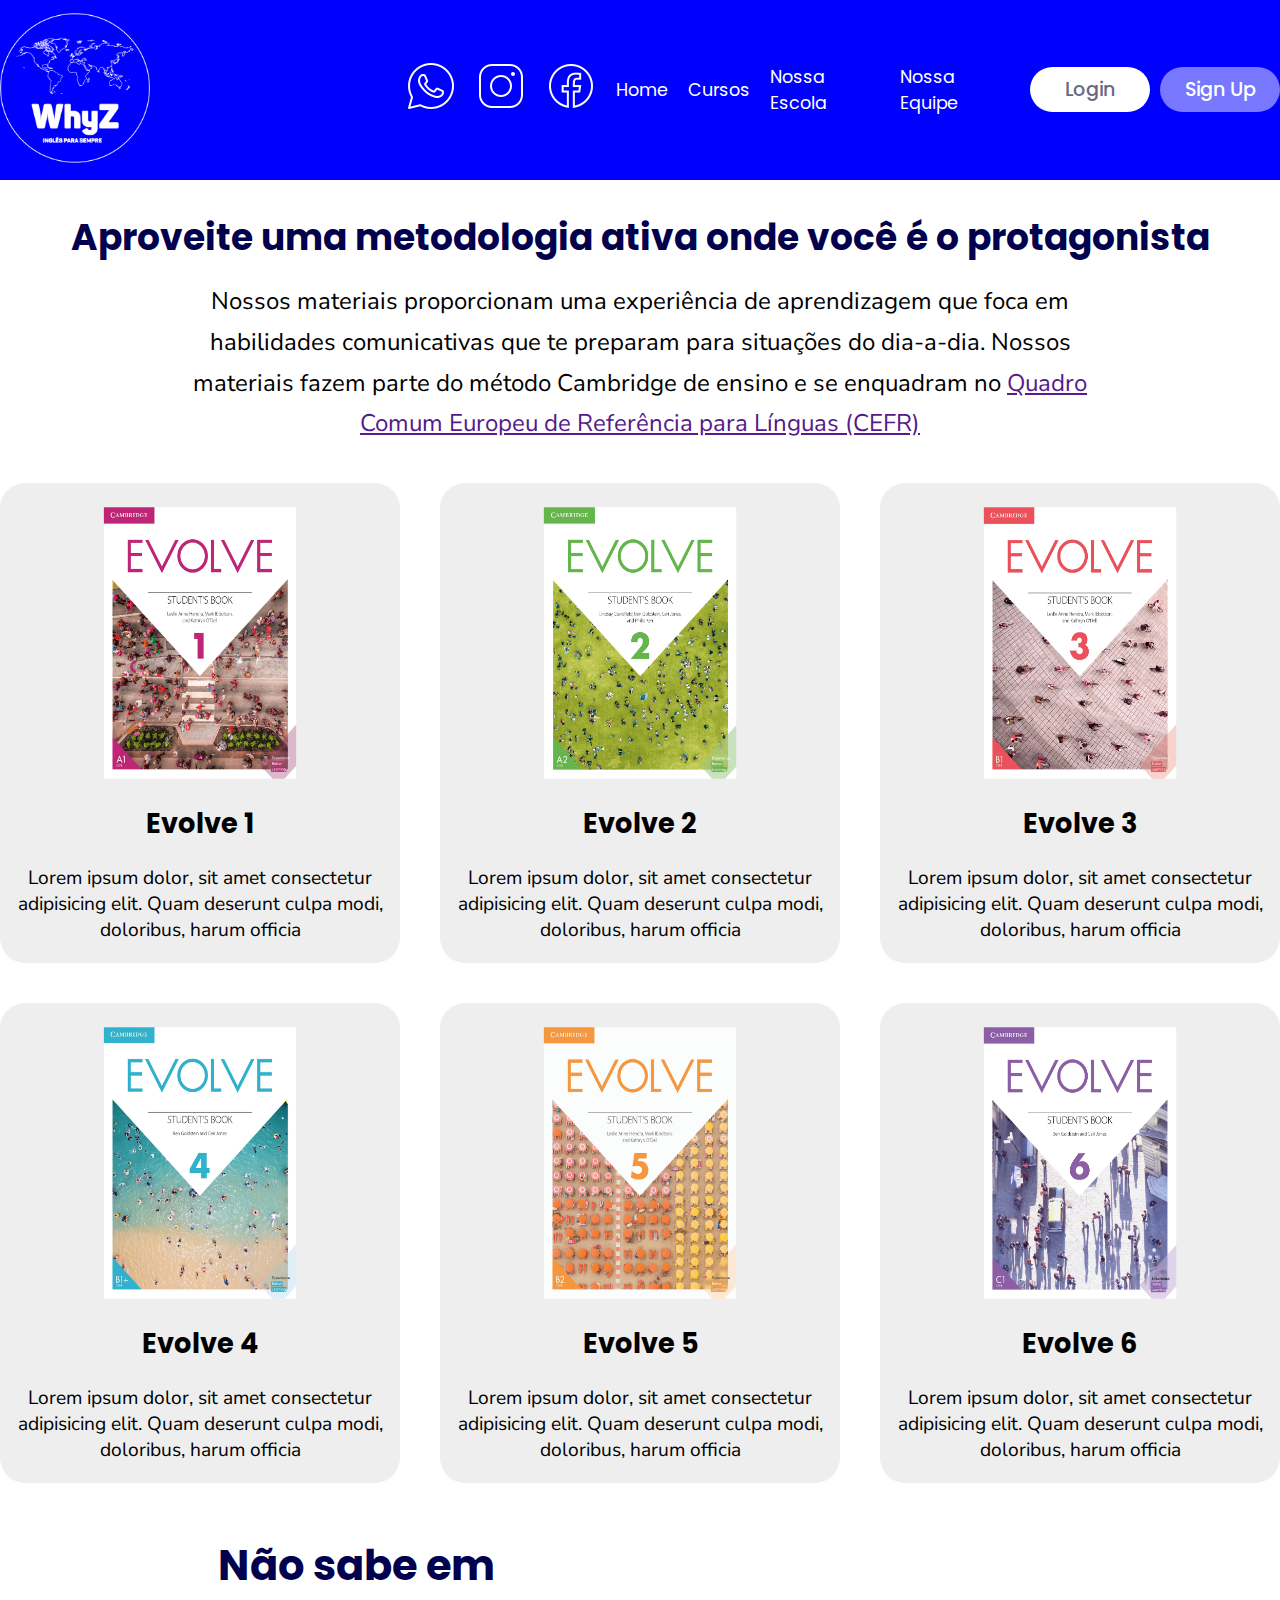
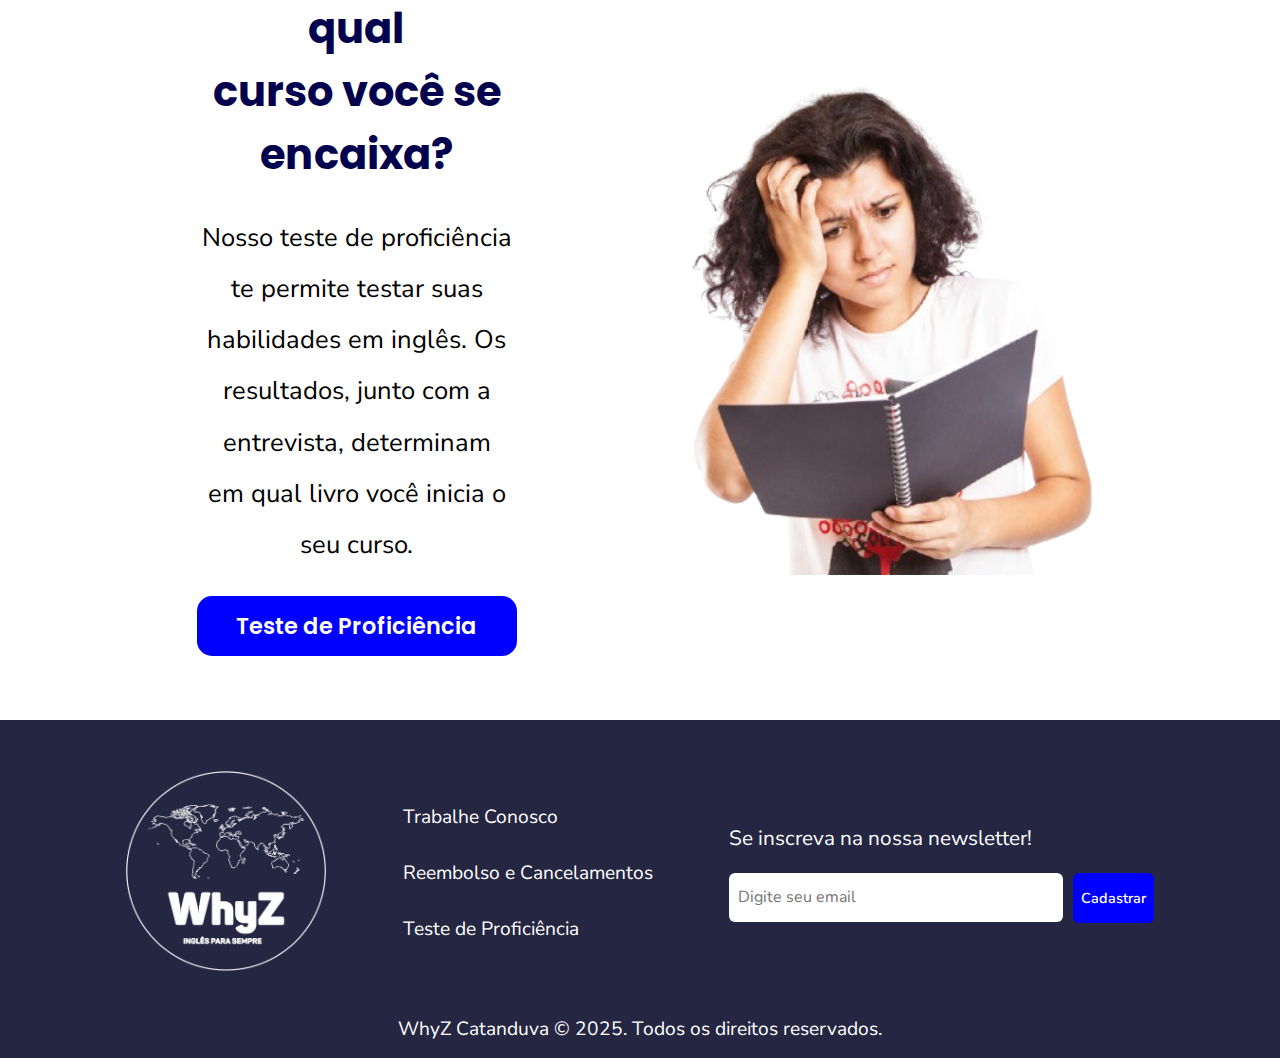
==== cursos.html @ 32443cc3 "Implementando a página de cursos" ====
<!DOCTYPE html>
<html lang="en">
<head>
    <meta charset="UTF-8">
    <meta name="viewport" content="width=device-width, initial-scale=1.0">
    <meta http-equiv="X-UA-Compatible" content="IE=edge">
    <link rel="stylesheet" href="styles/style_header.css">
    <link rel="stylesheet" href="styles/style_main_bottom.css">
    <link rel="stylesheet" href="styles/style_cursos_main.css">
    <title>Cursos</title>
</head>
<body>
    <header class="header">
        <nav class="header__nav">
            <div class="header__nav__img">
                <a href="index.html"><img src="assets\img\img_logo.png" alt="Logo da escola" width="150" height="150"></a>
            </div>

            <div class="header__nav__links">
                <a href=""><img src="assets\img\img_logo_whatsapp.png" alt=""></a>
                <a href="https://www.instagram.com/whyzcatanduva/"><img src="assets\img\img_logo_instagram.png" alt=""></a>
                <a href="https://www.facebook.com/whyzcatanduva"><img src="assets\img\img_logo_facebook.png" alt=""></a>
                
                <a class="header__nav__links__link" href="index.html">Home</a>
                <a class="header__nav__links__link" href="cursos.html">Cursos</a>
                <a class="header__nav__links__link" href="">Nossa Escola</a>
                <a class="header__nav__links__link" href="">Nossa Equipe</a>

                <div class="header__nav__links__botao">
                    <a class="header__nav__login" href="">Login</a>
                    <a class="header__nav__cadastro" href="">Sign Up</a>
                </div>
            </div>
        </nav>
    </header>

    <main>
        <section class="cursos__main">
            <section class="cursos__main__info">
                <h2 class="cursos__main__titulo">Aproveite uma metodologia ativa onde você é o protagonista</h2>
                <p class="cursos__main__texto">Nossos materiais proporcionam uma experiência de aprendizagem que foca em habilidades comunicativas que te preparam para situações do dia-a-dia. Nossos materiais fazem parte do método Cambridge de ensino e se enquadram no <a href="">Quadro Comum Europeu de Referência para Línguas (CEFR)</a></p>
            </section>
        </section>

            <section class="cursos__main__blocks">
                <div class="cursos__main__blocks__block">
                    <img src="assets\img\books\evolve1.png" alt="" width="200" height="280">
                    <h2 class="cursos__main__blocks__block__titulo">Evolve 1</h2>
                    <p class="cursos__main__blocks__block__texto">Lorem ipsum dolor, sit amet consectetur adipisicing elit. Quam deserunt culpa modi, doloribus, harum officia</p>
                </div>

                <div class="cursos__main__blocks__block">
                    <img src="assets\img\books\evolve2.png" alt="" width="200" height="280">
                    <h2 class="cursos__main__blocks__block__titulo">Evolve 2</h2>
                    <p class="cursos__main__blocks__block__texto">Lorem ipsum dolor, sit amet consectetur adipisicing elit. Quam deserunt culpa modi, doloribus, harum officia</p>
                </div>

                <div class="cursos__main__blocks__block">
                    <img src="assets\img\books\evolve3.png" alt="" width="200" height="280">
                    <h2 class="cursos__main__blocks__block__titulo">Evolve 3</h2>
                    <p class="cursos__main__blocks__block__texto">Lorem ipsum dolor, sit amet consectetur adipisicing elit. Quam deserunt culpa modi, doloribus, harum officia</p>
                </div>

                <div class="cursos__main__blocks__block">
                    <img src="assets\img\books\evolve4.png" alt="" width="200" height="280">
                    <h2 class="cursos__main__blocks__block__titulo">Evolve 4</h2>
                    <p class="cursos__main__blocks__block__texto">Lorem ipsum dolor, sit amet consectetur adipisicing elit. Quam deserunt culpa modi, doloribus, harum officia</p>
                </div>

                <div class="cursos__main__blocks__block">
                    <img src="assets\img\books\evolve5.png" alt="" width="200" height="280">
                    <h2 class="cursos__main__blocks__block__titulo">Evolve 5</h2>
                    <p class="cursos__main__blocks__block__texto">Lorem ipsum dolor, sit amet consectetur adipisicing elit. Quam deserunt culpa modi, doloribus, harum officia</p>
                </div>

                <div class="cursos__main__blocks__block">
                    <img src="assets\img\books\evolve6.png" alt="" width="200" height="280">
                    <h2 class="cursos__main__blocks__block__titulo">Evolve 6</h2>
                    <p class="cursos__main__blocks__block__texto">Lorem ipsum dolor, sit amet consectetur adipisicing elit. Quam deserunt culpa modi, doloribus, harum officia</p>
                </div>
            </section>
        

        <section class="cursos__main__test">
            <div class="cursos__main__test__info">
                <h2 class="cursos__main__test__info__titulo">Não sabe em qual <br> curso você se encaixa?</h2>
                <p class="cursos__main__test__info__texto">Nosso teste de proficiência te permite testar suas habilidades em inglês. Os resultados, junto com a entrevista, determinam <br> em qual livro você inicia o seu curso.</p>
                <a class="cursos__main__teste__info__botao" href="">Teste de Proficiência</a>
            </div>
            
            <div class="cursos__main__test__img">
                <img src="assets\img\img_confused_student.png" alt="" width="720" height="500">
            </div>
        </section>

        <section class="main__section__bottom">
            <div>
                <img src="assets\img\img_logo.png" alt="" width="200" height="200">
            </div>

            <div class="main__section__bottom__info">
                <ul class="main__section__bottom__info__list" style="list-style: none;">
                    <li>Trabalhe Conosco</li>
                    <li>Reembolso e Cancelamentos</li>
                    <li>Teste de Proficiência</li>
                </ul>
            </div>

            <div>
                <p class="main__section_bottom__whatever">Se inscreva na nossa newsletter!</p>
                <div class="main__section__bottom__cadastro">
                    <input type="type" class="main__section__cadastro__email" placeholder="Digite seu email">
                    <button class="main__section__cadastro__botao">Cadastrar</button>
                </div>
            </div>
        </section>
    </main>
    <footer class="footer">
        <p>WhyZ Catanduva © 2025. Todos os direitos reservados.</p>
    </footer>
</body>
</html>
---- styles/style_header.css ----
@import url('https://fonts.googleapis.com/css2?family=Poppins&display=swap');
@import url('https://fonts.googleapis.com/css2?family=Nunito+Sans:ital,opsz,wght@0,6..12,200..1000;1,6..12,200..1000&display=swap');


* {
    margin: 0;
    padding: 0;
    box-sizing: border-box;
}

:root {
    --cor-verde-agua: #49BBBD;
    --cor-azul-escuro: #5B72EE;
    --cor-azul-claro: #29B9E6;
    --cor-texto: #696984;
    --cor-fundo-branco: #FFFFFF;
    --fonte-titulo-link: "Poppins", serif;
    --fonte-texto: "Nunito Sans", serif;
}

body {
    position: relative;
    min-height: 100vh;
}

.header {
    background-color: var(--cor-verde-agua);
}

.header__nav {
    display: flex;
    flex-direction: row;
    align-items: center;
    justify-content: space-evenly;
    padding-top: 1%;
    padding-bottom: 1%;
}

.header__nav__img {
    display: flex;
    justify-content: flex-start;
    align-items: center;
    padding-right: 20%;
}

.header__nav__links {
    display: flex;
    flex-direction: row;
    align-items: center;
    font-family: var(--fonte-titulo-link);
    gap: 20px;
}

.header__nav__links__link {
    text-decoration: none;
    font-family: var(--fonte-titulo-link);
    font-size: 1.1em;
    color: var(--cor-fundo-branco);
}

.header__nav__links__botao {
    display: flex;
    gap: 10px;
}

.header__nav__login {
    text-decoration: none;
    font-family: var(--fonte-titulo-link);
    background-color: var(--cor-fundo-branco);
    color: var(--cor-texto);
    font-size: 1.2em;

    border-radius: 30px;
    width: 120px;
    height: 45px;
    text-align: center;
    padding: 3%;
    font-weight: 500;
}

.header__nav__login:hover {
    background-color: rgba(255, 255, 255, 0.466);
    color: var(--cor-fundo-branco);
}


.header__nav__cadastro {
    text-decoration: none;
    font-family: var(--fonte-titulo-link);
    background-color: rgba(255, 255, 255, 0.466);
    color: var(--cor-fundo-branco);
    font-size: 1.2em;

    border-radius: 30px;
    width: 120px;
    height: 45px;
    text-align: center;
    padding: 3%;
    font-weight: 500;
}

.header__nav__cadastro:hover {
    background-color: var(--cor-fundo-branco);
    color: var(--cor-texto);
}
---- styles/style_main_bottom.css ----
@import url('https://fonts.googleapis.com/css2?family=Poppins&display=swap');
@import url('https://fonts.googleapis.com/css2?family=Nunito+Sans:ital,opsz,wght@0,6..12,200..1000;1,6..12,200..1000&display=swap');


* {
    margin: 0;
    padding: 0;
    box-sizing: border-box;
}

:root {
    --cor-verde-agua: blue;
    --cor-azul-escuro: #5B72EE;
    --cor-azul-claro: #29B9E6;
    --cor-texto: #696984;
    --cor-fundo-branco: #ffffff;
    --fonte-titulo-link: "Poppins", serif;
    --fonte-texto: "Nunito Sans", serif;
}

body {
    position: relative;
    min-height: 100vh;
}

.main__section__bottom {
    display: flex;
    justify-content: center;
    align-items: center;
    background-color: #252641;
    padding-top: 4%;
    padding-bottom: 2%;
    color: white;
    gap: 6%;
}

.main__section__bottom__info__list {
    display: flex;
    flex-direction: column;
    gap: 30px;
    font-family: var(--fonte-texto);
    font-size: 1.2em;
}

.main__section_bottom__whatever {
    padding-bottom: 5%;
    font-family: var(--fonte-texto);
    font-size: 1.3em;
}

.main__section__bottom__cadastro {
    display: flex;
    gap: 10px;
}

.main__section__cadastro__email {
    width: 350px;
    height: 49px;
    border-radius: 6px;
    border: 0;
    background-color: var(--cor-fundo-branco);
    color: black;
    font-size: 1em;
    font-family: var(--fonte-texto);
    padding-left: 2%;
}

.main__section__cadastro__botao {
    background-color: blue;
    color: white;
    border-radius: 6px;
    font-family: var(--fonte-texto);
    font-weight: 600;
    border: 0;
    height: 50px;
    font-size: 0.9em;
    width: 20%;
}

.footer {
    display: flex;
    justify-content: center;
    align-items: center;
    background-color: #252641;
    color: white;
    font-family: var(--fonte-texto);
    font-size: 1.2em;
    padding-top: 1.2%;
    padding-bottom: 1.2%;
}
---- styles/style_cursos_main.css ----
@import url('https://fonts.googleapis.com/css2?family=Poppins&display=swap');
@import url('https://fonts.googleapis.com/css2?family=Nunito+Sans:ital,opsz,wght@0,6..12,200..1000;1,6..12,200..1000&display=swap');


* {
    margin: 0;
    padding: 0;
    box-sizing: border-box;
}

:root {
    --cor-verde-agua: blue;
    --cor-azul-escuro: #5B72EE;
    --cor-azul-claro: #29B9E6;
    --cor-texto: #696984;
    --cor-fundo-branco: #ffffff;
    --fonte-titulo-link: "Poppins", serif;
    --fonte-texto: "Nunito Sans", serif;
}

body {
    position: relative;
    min-height: 100vh;
}

.cursos__main {
    display: flex;
    background-color: var(--cor-fundo-branco);
    flex-direction: column;
    text-align: center;
    padding-top: 3%;
    padding-bottom: 3%;
    gap: 30px;
    font-family: var(--fonte-texto);
    font-size: 1.5em;
}

.cursos__main__info {
    display: flex;
    flex-direction: column;
    gap: 5px;
    line-height: 1.7em;
    padding-right: 5%;
    padding-left: 5%;
}

.cursos__main__titulo {
    font-family: var(--fonte-titulo-link);
    font-size: 1.5em;
    color: rgb(1, 1, 77);
    padding-bottom: 1.5%;
}

.cursos__main__texto {
    padding-right: 10%;
    padding-left: 10%;
}

.cursos__main__blocks {
    display: flex;
    flex-wrap: wrap;
    flex-direction: row;
    align-items: center;
    align-content: center;
    justify-content: center;
    gap: 40px;
}

.cursos__main__blocks__block {
    display: flex;
    flex-direction: column;
    align-items: center;
    justify-content: center;
    text-align: center;
    gap: 20px;
    background-color: rgba(0, 0, 0, 0.068);
    border: 0;
    border-radius: 25px;
    width: 400px;
    height: 480px;
}

.cursos__main__blocks__block__titulo {
    font-family: var(--fonte-titulo-link);
    font-size: 1.7em;
}

.cursos__main__blocks__block__texto {
    font-family: var(--fonte-texto);
    font-size: 1.2em;
}

.cursos__main__test {
    display: flex;
    flex-direction: row;
    justify-content: center;
    align-items: center;
    padding-top: 4%;
}

.cursos__main__test__info {
    display: flex;
    flex-direction: column;
    align-items: center;
    text-align: center;
    gap: 26px;
    padding-left: 15%;
    padding-bottom: 5%;
}

.cursos__main__test__img {
    padding-right: 3%;
}

.cursos__main__test__info__titulo {
    font-family: var(--fonte-titulo-link);
    color: rgb(1, 1, 77);;
    font-size: 2.6em;
}

.cursos__main__test__info__texto {
    font-family: var(--fonte-texto);
    font-size: 1.6em;
    line-height: 2;
}

.cursos__main__teste__info__botao {
    text-decoration: none;
    font-family: var(--fonte-titulo-link);
    background-color: blue;
    color: var(--cor-fundo-branco);
    font-size: 1.4em;
    border: 0;

    border-radius: 15px;
    width: 320px;
    height: 60px;
    text-align: center;
    font-weight: 600;
    align-content: center;
}
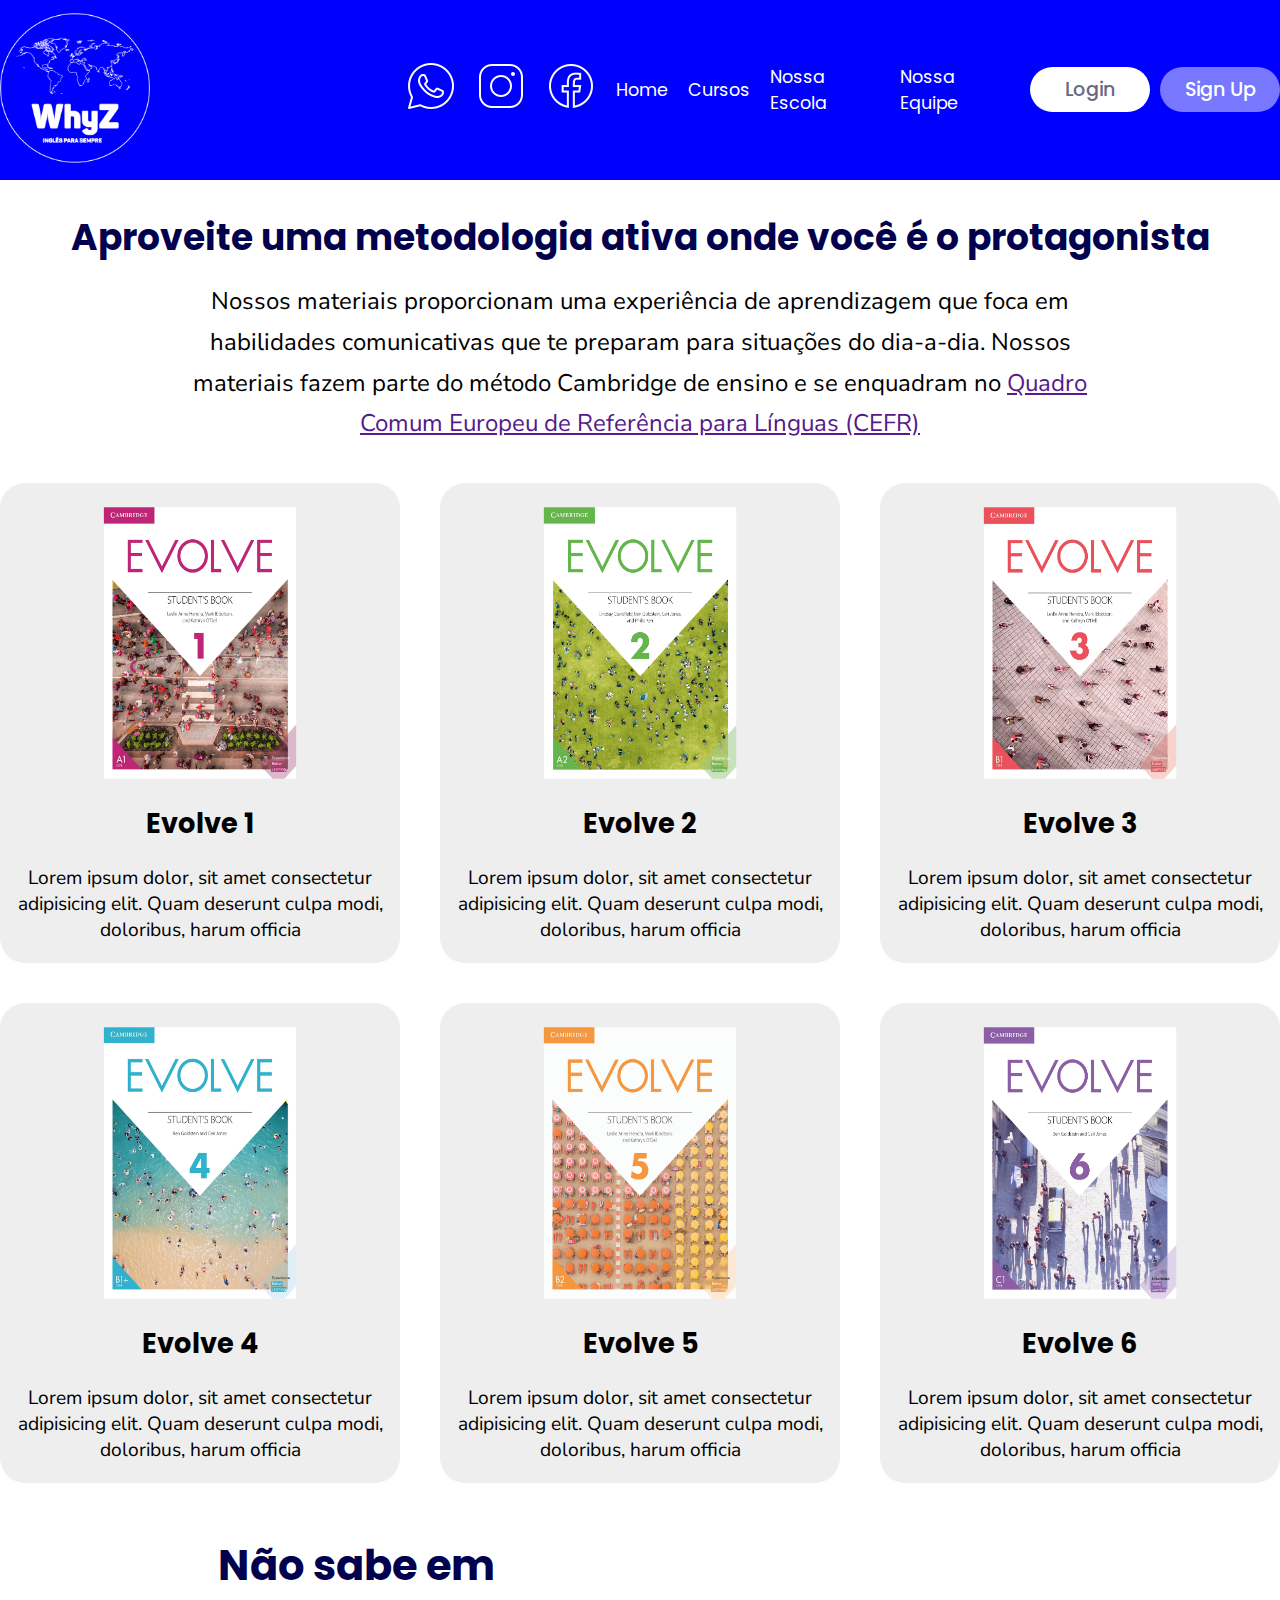
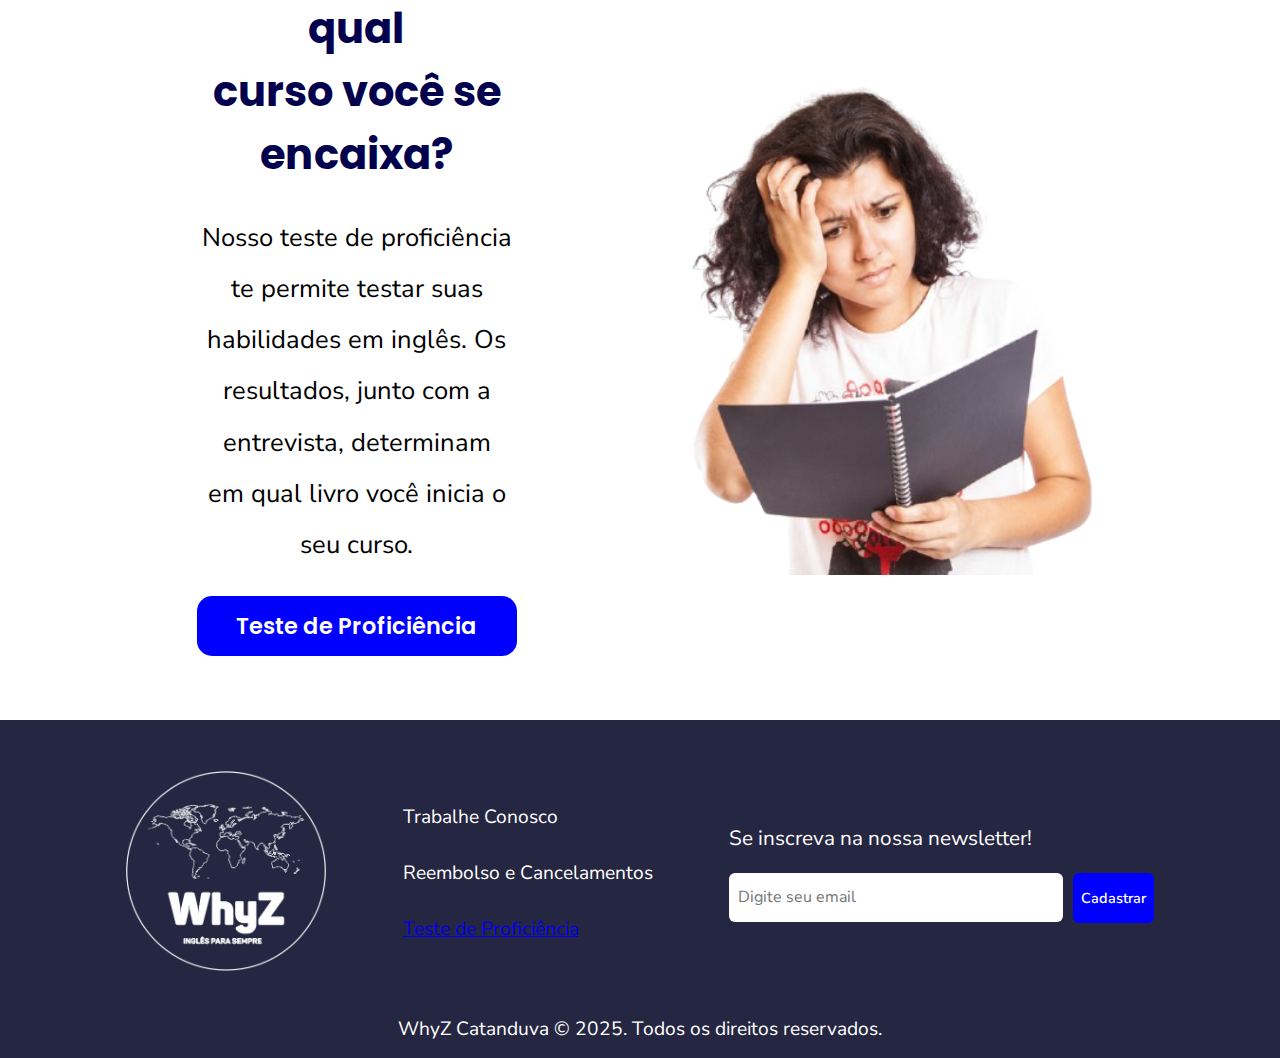
==== commit 0d068687: "feat: implementando HTML e CSS da página de teste de proficiência" ====
--- a/cursos.html
+++ b/cursos.html
@@ -102,7 +102,7 @@
                 <ul class="main__section__bottom__info__list" style="list-style: none;">
                     <li>Trabalhe Conosco</li>
                     <li>Reembolso e Cancelamentos</li>
-                    <li>Teste de Proficiência</li>
+                    <li><a href="testeProficiencia.html">Teste de Proficiência</a></li>
                 </ul>
             </div>
 
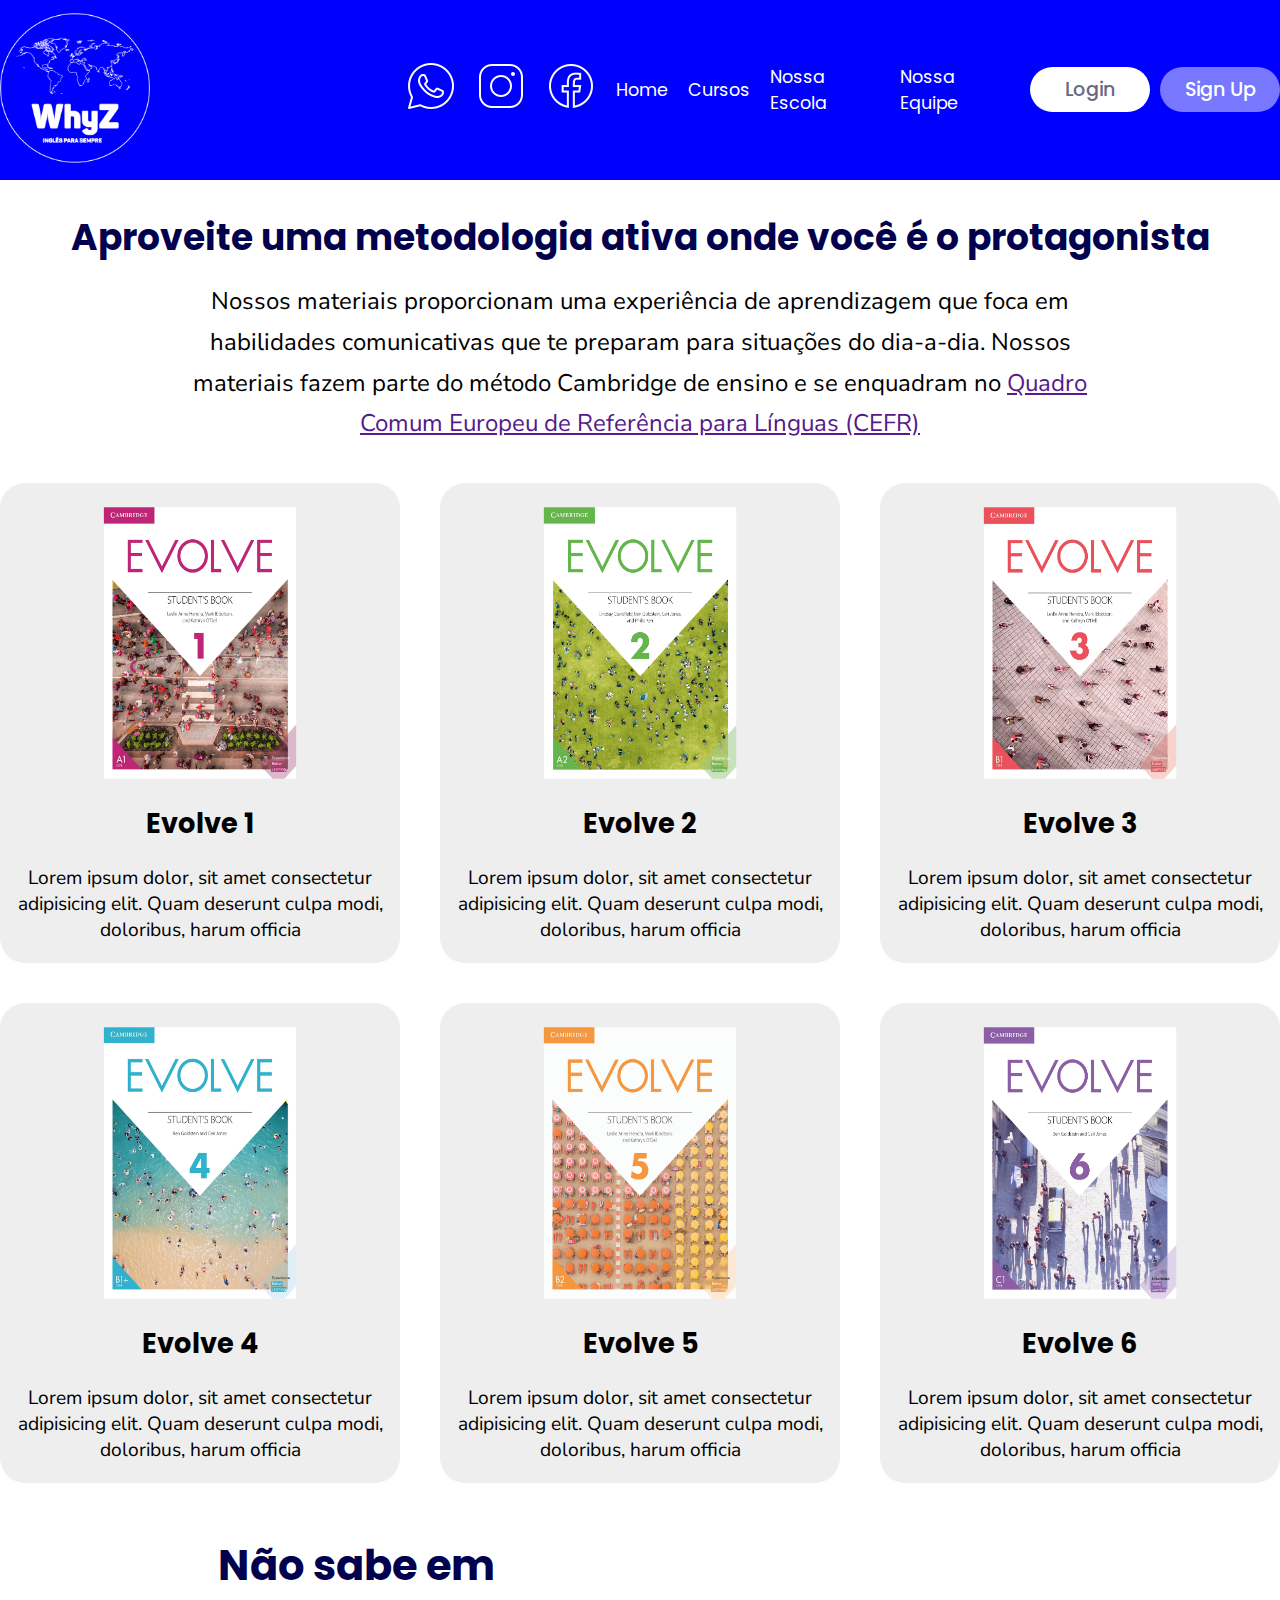
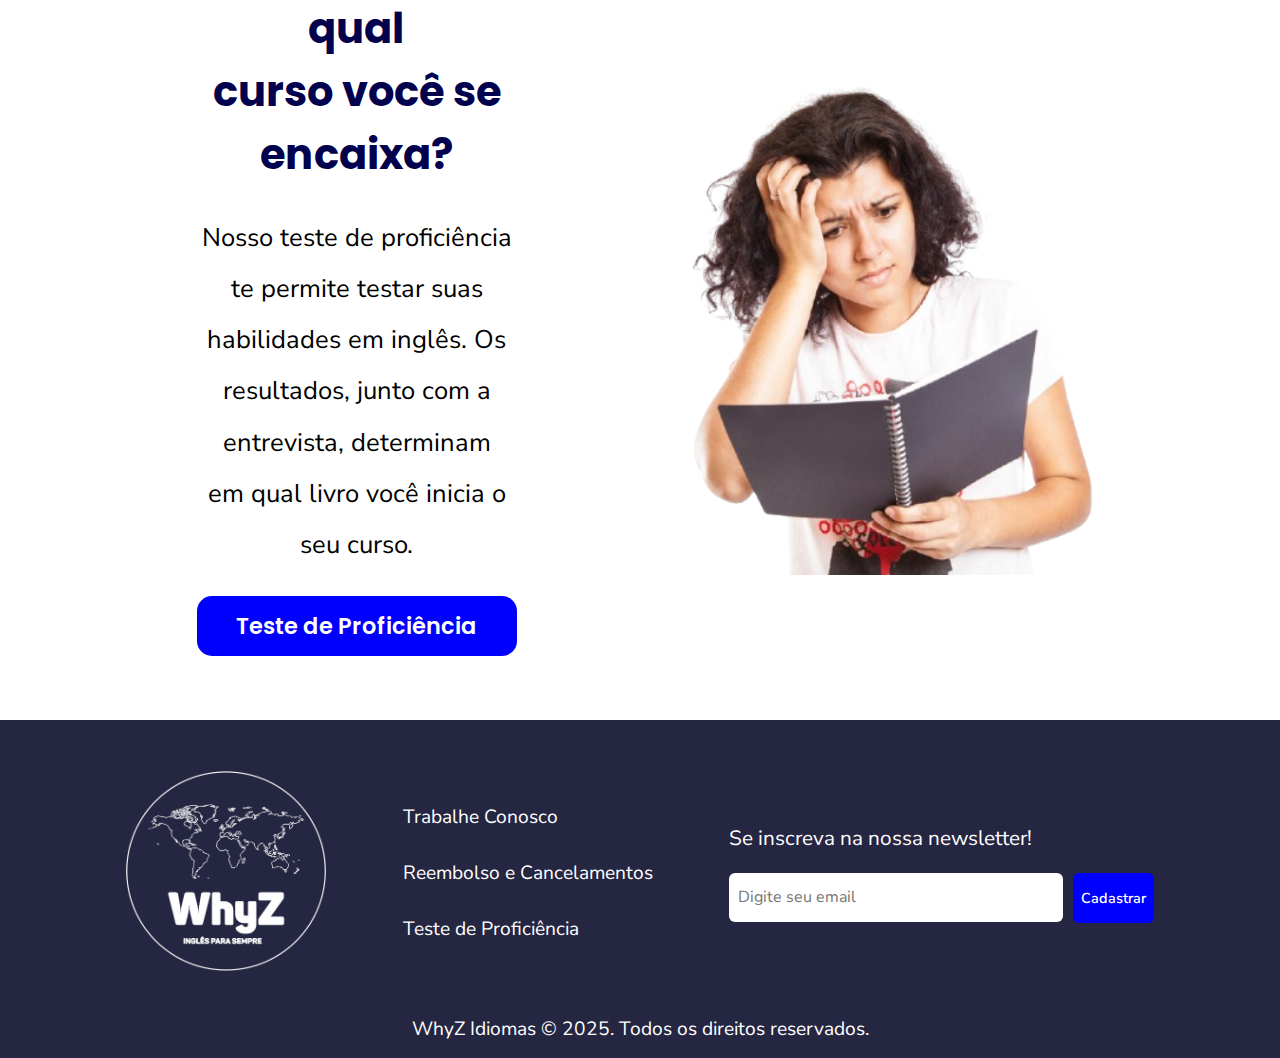
==== commit 262a1e51: "Implementando páginas de Escola e Equipe // feat: implementando integração com google maps" ====
--- a/cursos.html
+++ b/cursos.html
@@ -23,8 +23,8 @@
                 
                 <a class="header__nav__links__link" href="index.html">Home</a>
                 <a class="header__nav__links__link" href="cursos.html">Cursos</a>
-                <a class="header__nav__links__link" href="">Nossa Escola</a>
-                <a class="header__nav__links__link" href="">Nossa Equipe</a>
+                <a class="header__nav__links__link" href="school.html">Nossa Escola</a>
+                <a class="header__nav__links__link" href="equipe.html">Nossa Equipe</a>
 
                 <div class="header__nav__links__botao">
                     <a class="header__nav__login" href="">Login</a>
@@ -85,7 +85,7 @@
             <div class="cursos__main__test__info">
                 <h2 class="cursos__main__test__info__titulo">Não sabe em qual <br> curso você se encaixa?</h2>
                 <p class="cursos__main__test__info__texto">Nosso teste de proficiência te permite testar suas habilidades em inglês. Os resultados, junto com a entrevista, determinam <br> em qual livro você inicia o seu curso.</p>
-                <a class="cursos__main__teste__info__botao" href="">Teste de Proficiência</a>
+                <a class="cursos__main__teste__info__botao" href="testeProficiencia.html">Teste de Proficiência</a>
             </div>
             
             <div class="cursos__main__test__img">
@@ -102,7 +102,7 @@
                 <ul class="main__section__bottom__info__list" style="list-style: none;">
                     <li>Trabalhe Conosco</li>
                     <li>Reembolso e Cancelamentos</li>
-                    <li><a href="testeProficiencia.html">Teste de Proficiência</a></li>
+                    <li><a href="testeProficiencia.html" class="main__section__bottom__info__list__link">Teste de Proficiência</a></li>
                 </ul>
             </div>
 
@@ -116,7 +116,7 @@
         </section>
     </main>
     <footer class="footer">
-        <p>WhyZ Catanduva © 2025. Todos os direitos reservados.</p>
+        <p>WhyZ Idiomas © 2025. Todos os direitos reservados.</p>
     </footer>
 </body>
 </html>--- a/styles/style_main_bottom.css
+++ b/styles/style_main_bottom.css
@@ -87,4 +87,13 @@
     font-size: 1.2em;
     padding-top: 1.2%;
     padding-bottom: 1.2%;
-}+}
+
+.main__section__bottom__info__list__link {
+    text-decoration: none;
+    color: white;
+}
+
+.main__section__bottom__info__list__link:hover {
+    color: var(--cor-azul-escuro);
+} 